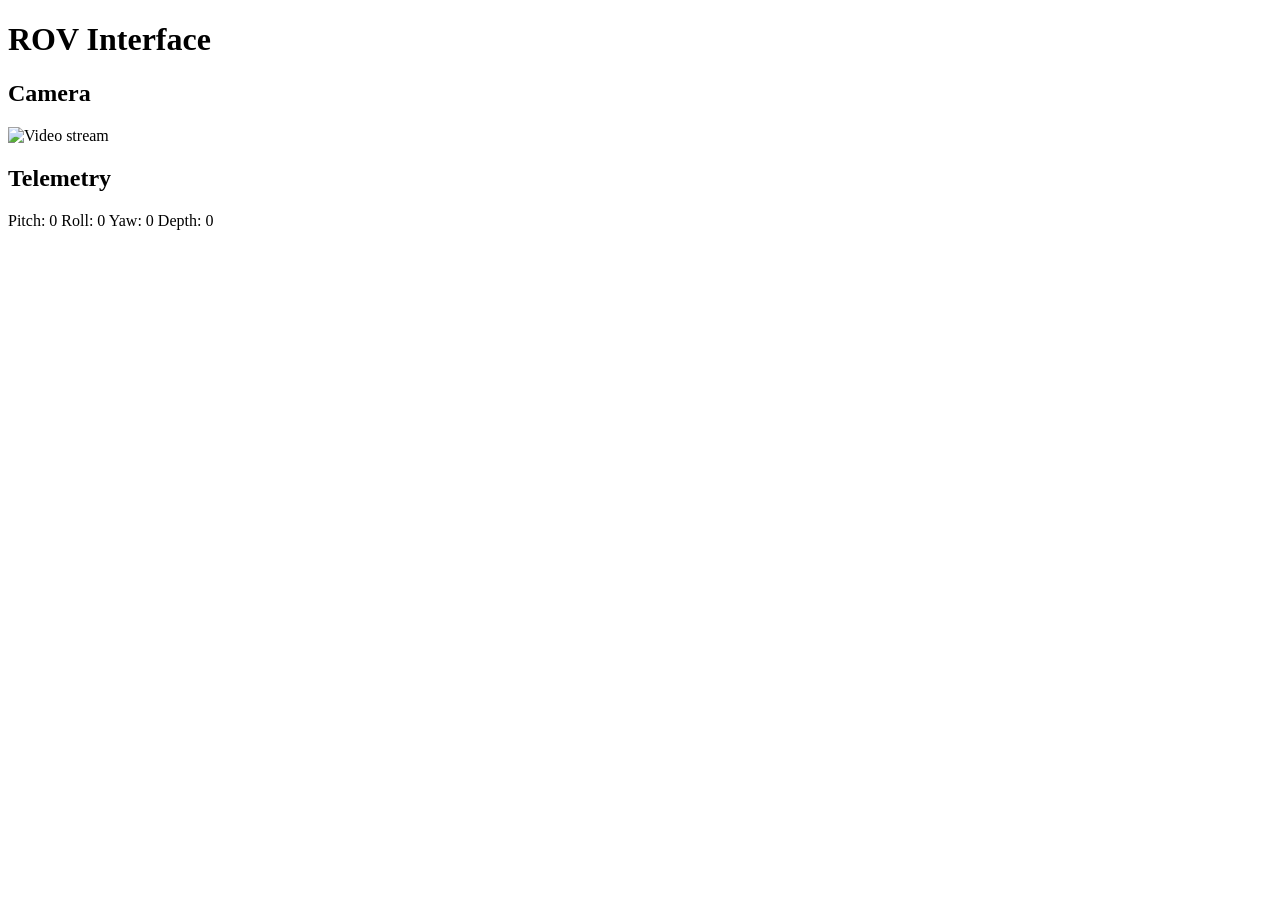
==== software/index.html @ 45f10e46 "feat: added basic web interface" ====
<!DOCTYPE html>
<html lang="en">
<head>
    <meta charset="UTF-8">
    <meta name="viewport" content="width=device-width, initial-scale=1.0">
    <title>ROV Interface</title>
    <script src="index.js" type="module"></script>
</head>
<body>
    <h1>ROV Interface</h1>
    <h2>Camera</h2>
    <img src="" alt="Video stream" id="videoStream" width="300px">
    <h2>Telemetry</h2>
    Pitch: <span id="pitch-value">0</span>
    Roll: <span id="roll-value">0</span>
    Yaw: <span id="yaw-value">0</span>
    Depth: <span id="depth-value">0</span>
</body>
</html>
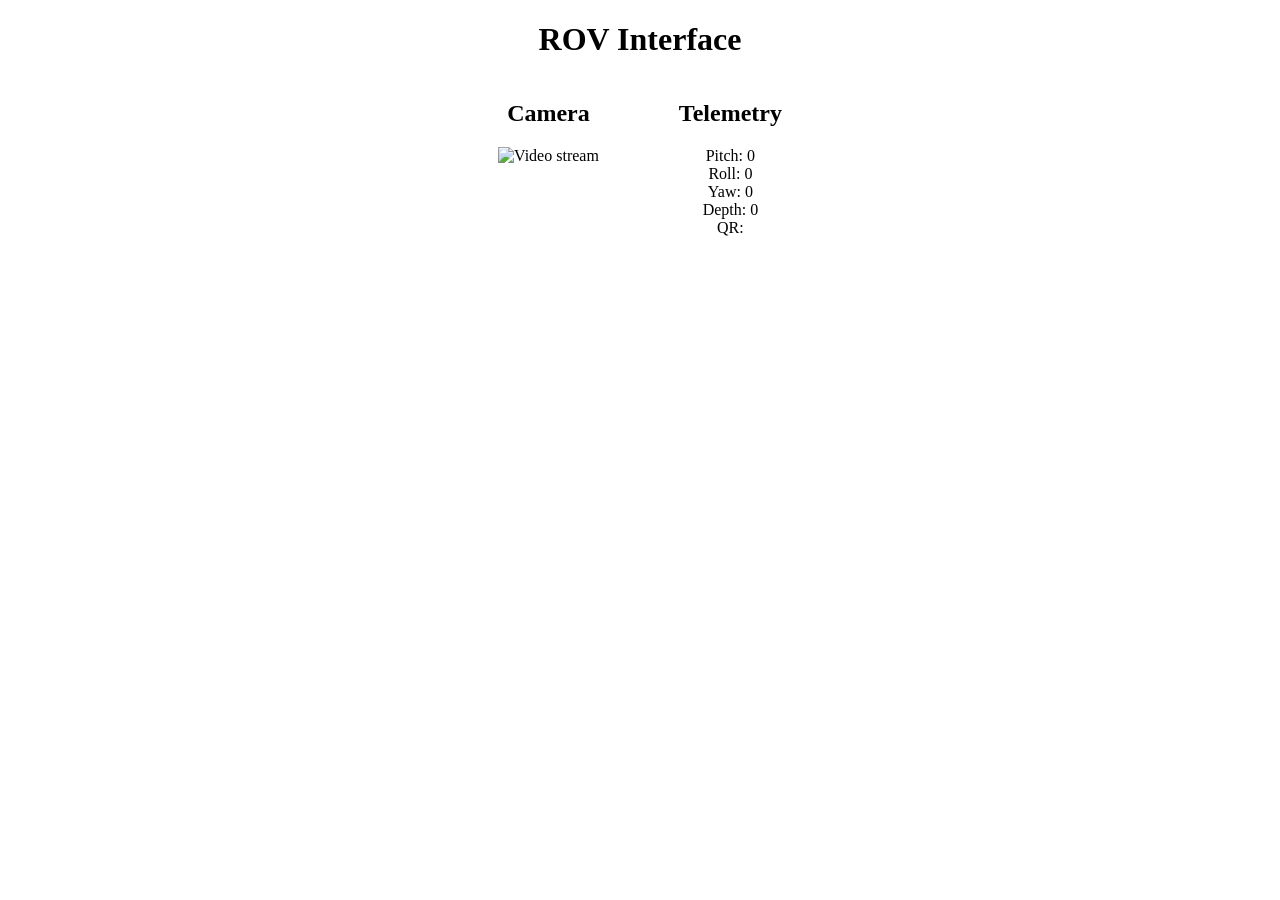
==== commit 07108a88: "feat: added camera integration, QR code detection, adjusted CSS" ====
--- a/software/index.html
+++ b/software/index.html
@@ -1,19 +1,33 @@
 <!DOCTYPE html>
 <html lang="en">
+
 <head>
     <meta charset="UTF-8">
     <meta name="viewport" content="width=device-width, initial-scale=1.0">
     <title>ROV Interface</title>
+    <link rel="stylesheet" href="style.css">
     <script src="index.js" type="module"></script>
 </head>
+
 <body>
-    <h1>ROV Interface</h1>
-    <h2>Camera</h2>
-    <img src="" alt="Video stream" id="videoStream" width="300px">
-    <h2>Telemetry</h2>
-    Pitch: <span id="pitch-value">0</span>
-    Roll: <span id="roll-value">0</span>
-    Yaw: <span id="yaw-value">0</span>
-    Depth: <span id="depth-value">0</span>
+    <h1 class="title">ROV Interface</h1>
+
+    <div class="dashboard">
+        <div class="camera">
+            <h2>Camera</h2>
+            <img src="/video_feed" alt="Video stream" id="videoStream" width="300px">
+        </div>
+        <div class="telemetry">
+            <h2>Telemetry</h2>
+            <div class="telemetry-stats">
+                <div>Pitch: <span id="pitch-value">0</span></div>
+                <div>Roll: <span id="roll-value">0</span></div>
+                <div>Yaw: <span id="yaw-value">0</span></div>
+                <div>Depth: <span id="depth-value">0</span></div>
+                <div>QR: <span id="qr-value"></span></div>
+            </div>
+        </div>
+    </div>
 </body>
+
 </html>
--- a/software/style.css
+++ b/software/style.css
@@ -0,0 +1,20 @@
+body {
+    background: white;
+    color: black;
+}
+
+.title {
+    text-align: center;
+}
+
+.dashboard {
+    display: flex;
+    text-align: center;
+    justify-content: center;
+    gap: 5rem;
+}
+
+.telemetry-stats {
+    display: flex;
+    flex-direction: column;
+}
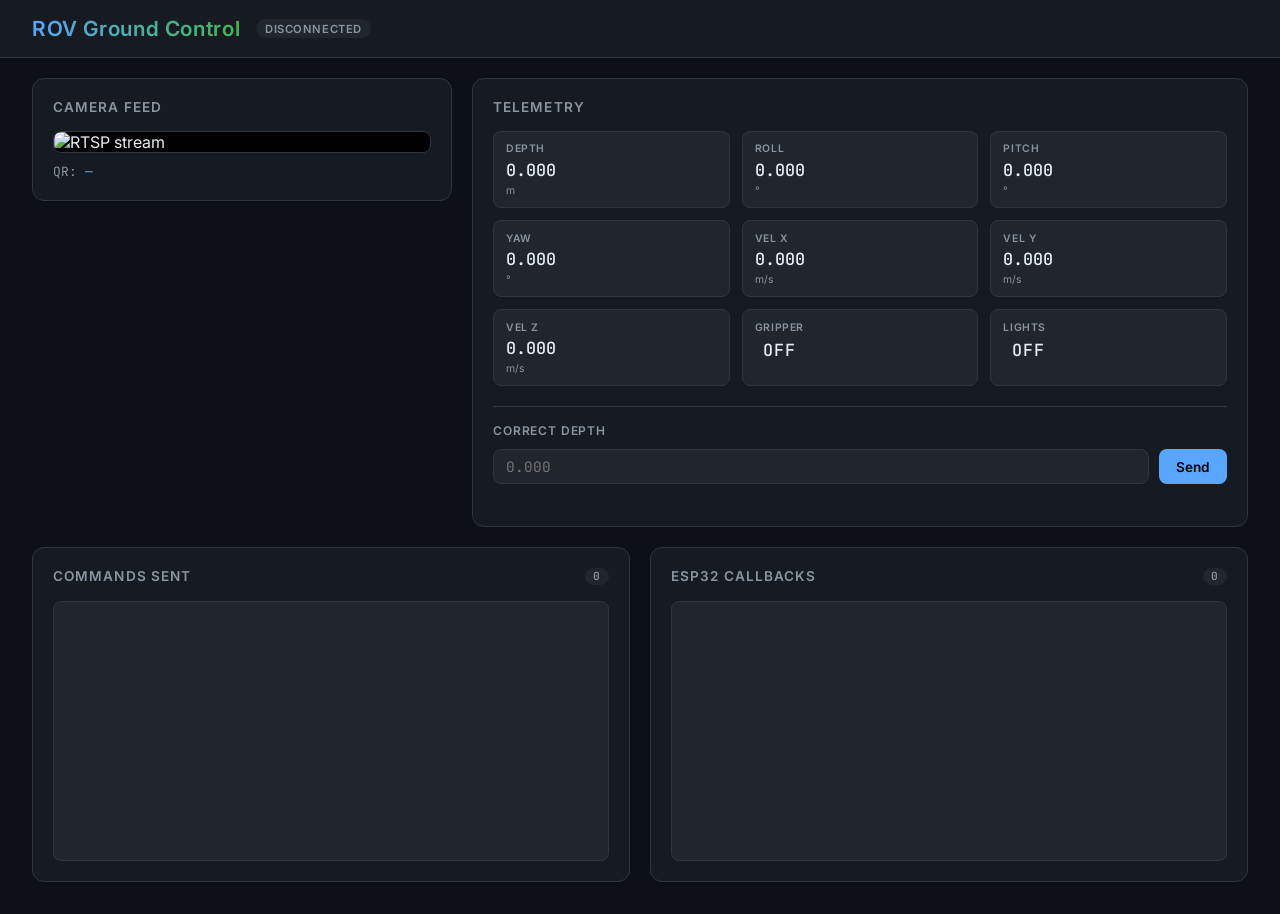
==== commit 0aee2306: "feat: feature for everything :v" ====
--- a/software/index.html
+++ b/software/index.html
@@ -1,33 +1,107 @@
 <!DOCTYPE html>
 <html lang="en">
+<head>
+  <meta charset="UTF-8">
+  <meta name="viewport" content="width=device-width, initial-scale=1.0">
+  <title>ROV Ground Control</title>
+  <link rel="stylesheet" href="style.css">
+</head>
+<body>
 
-<head>
-    <meta charset="UTF-8">
-    <meta name="viewport" content="width=device-width, initial-scale=1.0">
-    <title>ROV Interface</title>
-    <link rel="stylesheet" href="style.css">
-    <script src="index.js" type="module"></script>
-</head>
+  <header>
+    <h1>ROV Ground Control</h1>
+    <span id="ws-status" class="badge badge-offline">Disconnected</span>
+  </header>
 
-<body>
-    <h1 class="title">ROV Interface</h1>
+  <main>
 
-    <div class="dashboard">
-        <div class="camera">
-            <h2>Camera</h2>
-            <img src="/video_feed" alt="Video stream" id="videoStream" width="300px">
+    <!-- ── Row 1: Camera + Telemetry ─────────────────────────────────── -->
+    <section class="row">
+
+      <div class="card camera-card">
+        <h2>Camera Feed</h2>
+        <img src="/video_feed" alt="RTSP stream" id="videoStream">
+        <div class="qr-bar">QR: <span id="qr-value">—</span></div>
+      </div>
+
+      <div class="card telemetry-card">
+        <h2>Telemetry</h2>
+        <div class="telem-grid">
+          <div class="telem-item">
+            <span class="telem-label">Depth</span>
+            <span class="telem-value" id="t-depth">0.000</span>
+            <span class="telem-unit">m</span>
+          </div>
+          <div class="telem-item">
+            <span class="telem-label">Roll</span>
+            <span class="telem-value" id="t-roll">0.000</span>
+            <span class="telem-unit">°</span>
+          </div>
+          <div class="telem-item">
+            <span class="telem-label">Pitch</span>
+            <span class="telem-value" id="t-pitch">0.000</span>
+            <span class="telem-unit">°</span>
+          </div>
+          <div class="telem-item">
+            <span class="telem-label">Yaw</span>
+            <span class="telem-value" id="t-yaw">0.000</span>
+            <span class="telem-unit">°</span>
+          </div>
+          <div class="telem-item">
+            <span class="telem-label">Vel X</span>
+            <span class="telem-value" id="t-vx">0.000</span>
+            <span class="telem-unit">m/s</span>
+          </div>
+          <div class="telem-item">
+            <span class="telem-label">Vel Y</span>
+            <span class="telem-value" id="t-vy">0.000</span>
+            <span class="telem-unit">m/s</span>
+          </div>
+          <div class="telem-item">
+            <span class="telem-label">Vel Z</span>
+            <span class="telem-value" id="t-vz">0.000</span>
+            <span class="telem-unit">m/s</span>
+          </div>
+          <div class="telem-item">
+            <span class="telem-label">Gripper</span>
+            <span class="telem-value badge" id="t-grip">OFF</span>
+          </div>
+          <div class="telem-item">
+            <span class="telem-label">Lights</span>
+            <span class="telem-value badge" id="t-light">OFF</span>
+          </div>
         </div>
-        <div class="telemetry">
-            <h2>Telemetry</h2>
-            <div class="telemetry-stats">
-                <div>Pitch: <span id="pitch-value">0</span></div>
-                <div>Roll: <span id="roll-value">0</span></div>
-                <div>Yaw: <span id="yaw-value">0</span></div>
-                <div>Depth: <span id="depth-value">0</span></div>
-                <div>QR: <span id="qr-value"></span></div>
-            </div>
+
+        <!-- CorrectDepth form -->
+        <div class="depth-form">
+          <h3>Correct Depth</h3>
+          <div class="depth-form-row">
+            <input type="number" id="depth-input" step="0.001" placeholder="0.000" />
+            <button id="depth-submit-btn" onclick="sendCorrectDepth()">Send</button>
+          </div>
+          <span id="depth-form-status"></span>
         </div>
-    </div>
+      </div>
+
+    </section>
+
+    <!-- ── Row 2: Command log + Callback log ──────────────────────────── -->
+    <section class="row">
+
+      <div class="card log-card">
+        <h2>Commands Sent <span class="log-count" id="cmd-count">0</span></h2>
+        <div class="log-scroll" id="cmd-log"></div>
+      </div>
+
+      <div class="card log-card">
+        <h2>ESP32 Callbacks <span class="log-count" id="cb-count">0</span></h2>
+        <div class="log-scroll" id="cb-log"></div>
+      </div>
+
+    </section>
+
+  </main>
+
+  <script src="index.js" type="module"></script>
 </body>
-
 </html>
--- a/software/style.css
+++ b/software/style.css
@@ -1,20 +1,256 @@
+@import url('https://fonts.googleapis.com/css2?family=Inter:wght@300;400;500;600;700&family=JetBrains+Mono:wght@400;500&display=swap');
+
+/* ── Reset & base ─────────────────────────────────────────────────── */
+*, *::before, *::after { box-sizing: border-box; margin: 0; padding: 0; }
+
+:root {
+  --bg:        #0d1117;
+  --surface:   #161b22;
+  --surface2:  #21262d;
+  --border:    #30363d;
+  --accent:    #58a6ff;
+  --accent2:   #3fb950;
+  --danger:    #f85149;
+  --warn:      #e3b341;
+  --text:      #e6edf3;
+  --muted:     #8b949e;
+  --radius:    12px;
+  --gap:       1.25rem;
+  --font:      'Inter', system-ui, sans-serif;
+  --mono:      'JetBrains Mono', monospace;
+}
+
 body {
-    background: white;
-    color: black;
-}
-
-.title {
-    text-align: center;
-}
-
-.dashboard {
-    display: flex;
-    text-align: center;
-    justify-content: center;
-    gap: 5rem;
-}
-
-.telemetry-stats {
-    display: flex;
-    flex-direction: column;
-}+  font-family: var(--font);
+  background: var(--bg);
+  color: var(--text);
+  min-height: 100vh;
+}
+
+/* ── Header ───────────────────────────────────────────────────────── */
+header {
+  display: flex;
+  align-items: center;
+  gap: 1rem;
+  padding: 1rem 2rem;
+  background: var(--surface);
+  border-bottom: 1px solid var(--border);
+}
+
+header h1 {
+  font-size: 1.3rem;
+  font-weight: 600;
+  letter-spacing: 0.03em;
+  background: linear-gradient(90deg, var(--accent), var(--accent2));
+  -webkit-background-clip: text;
+  -webkit-text-fill-color: transparent;
+}
+
+/* ── Layout ───────────────────────────────────────────────────────── */
+main {
+  padding: var(--gap) 2rem 2rem;
+  display: flex;
+  flex-direction: column;
+  gap: var(--gap);
+}
+
+.row {
+  display: flex;
+  gap: var(--gap);
+  align-items: flex-start;
+  flex-wrap: wrap;
+}
+
+/* ── Card ─────────────────────────────────────────────────────────── */
+.card {
+  background: var(--surface);
+  border: 1px solid var(--border);
+  border-radius: var(--radius);
+  padding: 1.25rem;
+  flex: 1 1 300px;
+}
+
+.card h2 {
+  font-size: 0.85rem;
+  font-weight: 600;
+  text-transform: uppercase;
+  letter-spacing: 0.08em;
+  color: var(--muted);
+  margin-bottom: 1rem;
+  display: flex;
+  align-items: center;
+  gap: 0.5rem;
+}
+
+/* ── Badge ────────────────────────────────────────────────────────── */
+.badge {
+  display: inline-block;
+  padding: 0.15rem 0.55rem;
+  border-radius: 999px;
+  font-size: 0.7rem;
+  font-weight: 600;
+  text-transform: uppercase;
+  letter-spacing: 0.05em;
+}
+
+.badge-offline { background: var(--surface2); color: var(--muted); }
+.badge-online  { background: #1a3b26; color: var(--accent2); }
+.badge-on  { background: #1a3b26; color: var(--accent2); }
+.badge-off { background: var(--surface2); color: var(--muted); }
+
+/* ── Camera card ──────────────────────────────────────────────────── */
+.camera-card { flex: 0 1 420px; }
+
+.camera-card img {
+  width: 100%;
+  border-radius: 8px;
+  border: 1px solid var(--border);
+  background: #000;
+  display: block;
+}
+
+.qr-bar {
+  margin-top: 0.6rem;
+  font-size: 0.8rem;
+  color: var(--muted);
+  font-family: var(--mono);
+}
+
+.qr-bar span { color: var(--accent); }
+
+/* ── Telemetry grid ───────────────────────────────────────────────── */
+.telem-grid {
+  display: grid;
+  grid-template-columns: repeat(3, 1fr);
+  gap: 0.75rem;
+  margin-bottom: 1.25rem;
+}
+
+.telem-item {
+  background: var(--surface2);
+  border: 1px solid var(--border);
+  border-radius: 8px;
+  padding: 0.65rem 0.75rem;
+  display: flex;
+  flex-direction: column;
+  gap: 0.2rem;
+}
+
+.telem-label {
+  font-size: 0.65rem;
+  font-weight: 600;
+  text-transform: uppercase;
+  letter-spacing: 0.06em;
+  color: var(--muted);
+}
+
+.telem-value {
+  font-family: var(--mono);
+  font-size: 1.05rem;
+  font-weight: 500;
+  color: var(--text);
+}
+
+.telem-unit {
+  font-size: 0.65rem;
+  color: var(--muted);
+}
+
+/* ── CorrectDepth form ────────────────────────────────────────────── */
+.depth-form {
+  border-top: 1px solid var(--border);
+  padding-top: 1rem;
+}
+
+.depth-form h3 {
+  font-size: 0.75rem;
+  font-weight: 600;
+  text-transform: uppercase;
+  letter-spacing: 0.07em;
+  color: var(--muted);
+  margin-bottom: 0.65rem;
+}
+
+.depth-form-row {
+  display: flex;
+  gap: 0.6rem;
+}
+
+.depth-form-row input[type="number"] {
+  flex: 1;
+  background: var(--surface2);
+  border: 1px solid var(--border);
+  border-radius: 8px;
+  color: var(--text);
+  font-family: var(--mono);
+  font-size: 0.9rem;
+  padding: 0.45rem 0.75rem;
+  outline: none;
+  transition: border-color 0.15s;
+}
+
+.depth-form-row input[type="number"]:focus {
+  border-color: var(--accent);
+}
+
+.depth-form-row button {
+  background: var(--accent);
+  color: #000;
+  border: none;
+  border-radius: 8px;
+  font-family: var(--font);
+  font-size: 0.85rem;
+  font-weight: 600;
+  padding: 0.45rem 1.1rem;
+  cursor: pointer;
+  transition: opacity 0.15s;
+}
+
+.depth-form-row button:hover { opacity: 0.85; }
+.depth-form-row button:active { opacity: 0.7; }
+
+#depth-form-status {
+  display: block;
+  font-size: 0.72rem;
+  margin-top: 0.35rem;
+  color: var(--accent2);
+  min-height: 1rem;
+}
+
+/* ── Log cards ────────────────────────────────────────────────────── */
+.log-card { flex: 1 1 400px; }
+
+.log-count {
+  margin-left: auto;
+  background: var(--surface2);
+  border-radius: 999px;
+  padding: 0.1rem 0.5rem;
+  font-family: var(--mono);
+  font-size: 0.7rem;
+  color: var(--muted);
+}
+
+.log-scroll {
+  height: 260px;
+  overflow-y: auto;
+  background: var(--surface2);
+  border: 1px solid var(--border);
+  border-radius: 8px;
+  padding: 0.6rem 0.75rem;
+  font-family: var(--mono);
+  font-size: 0.72rem;
+  line-height: 1.6;
+  color: var(--muted);
+  display: flex;
+  flex-direction: column;
+  gap: 0.05rem;
+}
+
+.log-scroll .log-entry { color: var(--text); }
+.log-scroll .log-entry.cmd { color: #79c0ff; }
+.log-scroll .log-entry.cb  { color: var(--accent2); }
+
+/* Scrollbar */
+.log-scroll::-webkit-scrollbar { width: 5px; }
+.log-scroll::-webkit-scrollbar-track { background: transparent; }
+.log-scroll::-webkit-scrollbar-thumb { background: var(--border); border-radius: 99px; }
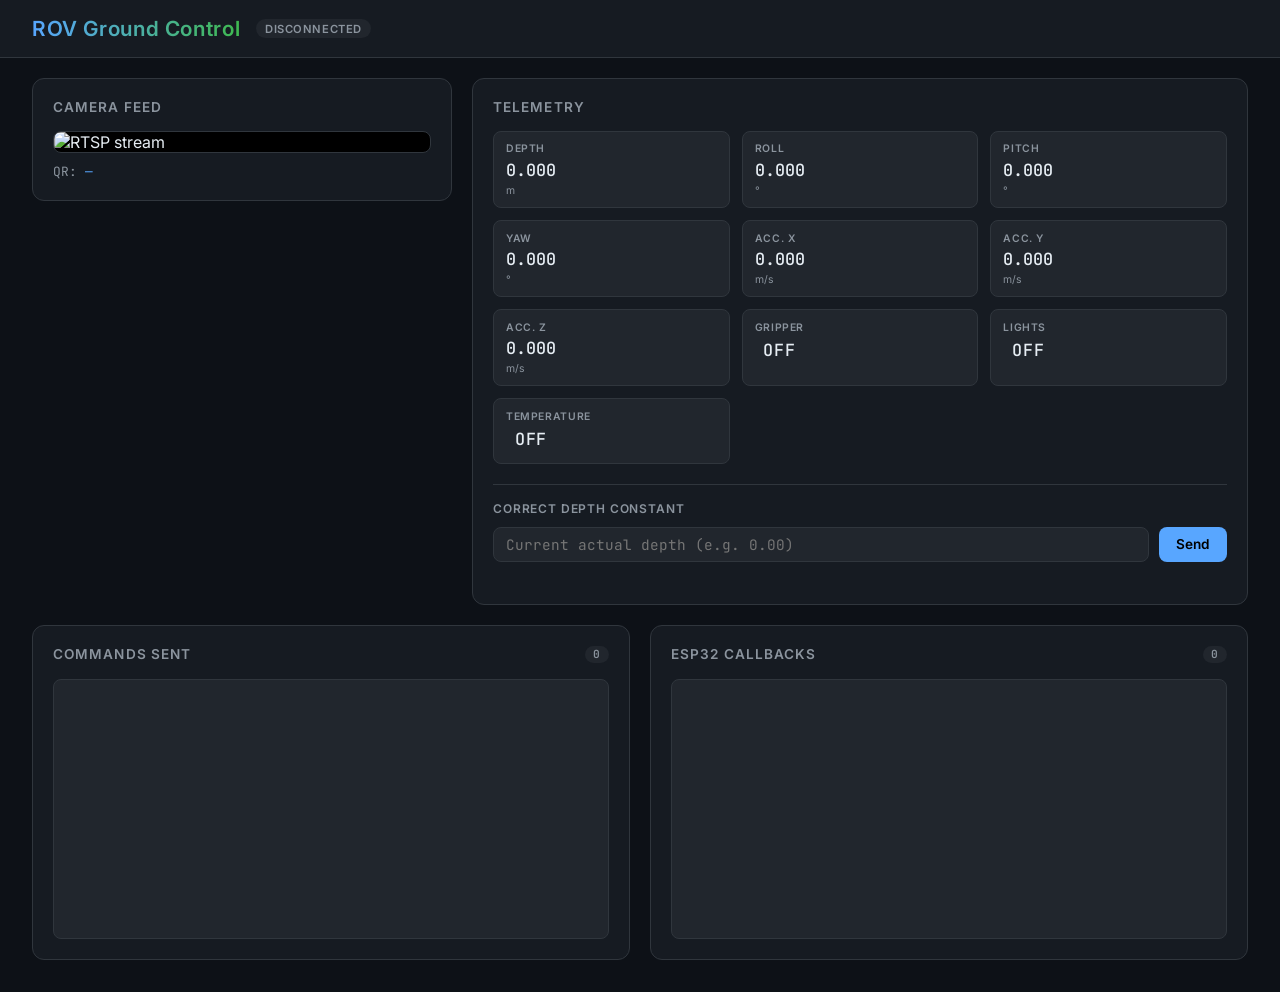
==== commit ba38b275: "refactor: telemetry data structure adjustment" ====
--- a/software/index.html
+++ b/software/index.html
@@ -48,18 +48,18 @@
             <span class="telem-unit">°</span>
           </div>
           <div class="telem-item">
-            <span class="telem-label">Vel X</span>
-            <span class="telem-value" id="t-vx">0.000</span>
+            <span class="telem-label">Acc. X</span>
+            <span class="telem-value" id="t-ax">0.000</span>
             <span class="telem-unit">m/s</span>
           </div>
           <div class="telem-item">
-            <span class="telem-label">Vel Y</span>
-            <span class="telem-value" id="t-vy">0.000</span>
+            <span class="telem-label">Acc. Y</span>
+            <span class="telem-value" id="t-ay">0.000</span>
             <span class="telem-unit">m/s</span>
           </div>
           <div class="telem-item">
-            <span class="telem-label">Vel Z</span>
-            <span class="telem-value" id="t-vz">0.000</span>
+            <span class="telem-label">Acc. Z</span>
+            <span class="telem-value" id="t-az">0.000</span>
             <span class="telem-unit">m/s</span>
           </div>
           <div class="telem-item">
@@ -70,13 +70,17 @@
             <span class="telem-label">Lights</span>
             <span class="telem-value badge" id="t-light">OFF</span>
           </div>
+          <div class="telem-item">
+            <span class="telem-label">Temperature</span>
+            <span class="telem-value badge" id="t-temperature">OFF</span>
+          </div>
         </div>
 
         <!-- CorrectDepth form -->
         <div class="depth-form">
-          <h3>Correct Depth</h3>
+          <h3>Correct Depth Constant</h3>
           <div class="depth-form-row">
-            <input type="number" id="depth-input" step="0.001" placeholder="0.000" />
+            <input type="number" id="depth-input" step="0.001" placeholder="Current actual depth (e.g. 0.00)" />
             <button id="depth-submit-btn" onclick="sendCorrectDepth()">Send</button>
           </div>
           <span id="depth-form-status"></span>
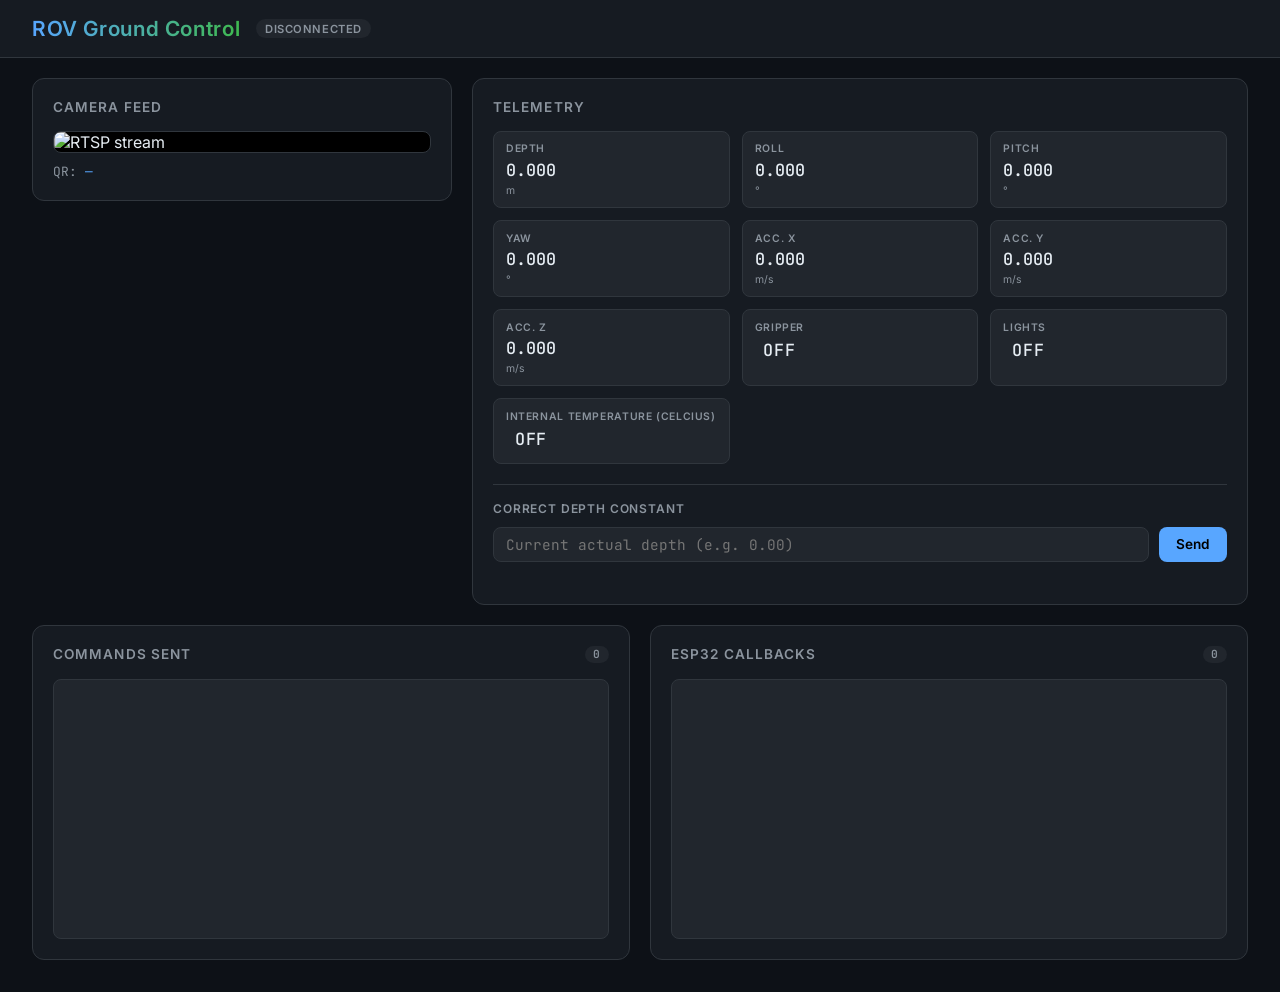
==== commit 49174068: "fix: config and calculation" ====
--- a/software/index.html
+++ b/software/index.html
@@ -71,7 +71,7 @@
             <span class="telem-value badge" id="t-light">OFF</span>
           </div>
           <div class="telem-item">
-            <span class="telem-label">Temperature</span>
+            <span class="telem-label">Internal Temperature (celcius)</span>
             <span class="telem-value badge" id="t-temperature">OFF</span>
           </div>
         </div>
